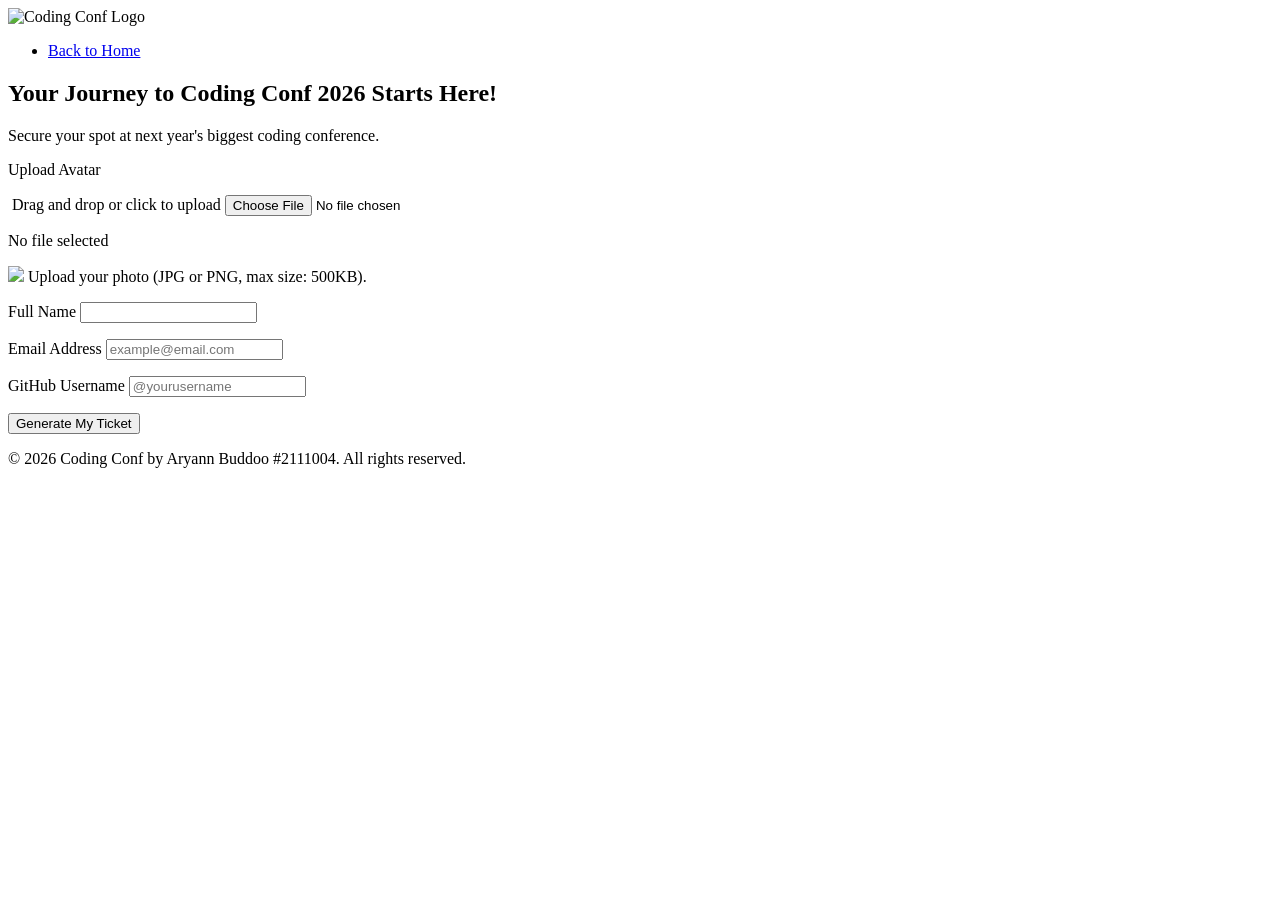
==== login.html @ 2bbec326 "Add files via upload" ====
<!DOCTYPE html>
<html lang="en">
    <head>
        <meta charset="UTF-8">
        <meta name="viewport" content="width=device-width, initial-scale=1.0">
        <title>Coding Conf | Info</title>
       <link href="https://fonts.googleapis.com/css2?family=Inconsolata:wght@400;500;700;800&display=swap" rel="stylesheet"> 
        <link rel="stylesheet" href="../css/style.css">
        <link rel="icon" href="../assets/images/logo-mark.svg" type="image/svg">
    </head>
    <body>
        <header>
            <img src="../assets/images/logo-full.svg" alt="Coding Conf Logo">
            <nav>
                <ul>
                    <li><a href="index.html">Back to Home</a></li>
                </ul>
            </nav>
        </header>
        <main>
            <section class="event_form">
                <h1>Your Journey to Coding Conf 2026 Starts Here!</h1>
                <p>Secure your spot at next year's biggest coding conference.</p>
            </section>

            <form id="ticket-form" class="registration_form" novalidate>

                <div class="form_info avatar_group">
                    <p class="field_label">Upload Avatar</p>
                    <label class="upload_area">
                        <img src="../assets/images/icon-upload.svg" alt="">
                        <span>Drag and drop or click to upload</span>
                        <input type="file" id="avatar" name="avatar" accept="image/png, image/jpeg">
                        <p id="file_test">No file selected</p>
                    </label>
                    <p id="avatar_message"><img src="../assets/images/icon-info.svg">
                        Upload your photo (JPG or PNG, max size: 500KB).</p>
                </div>

                <div class="form_info">
                    <label for="fullname">Full Name</label>
                    <input type="text" id="fullname" name="fullname">
                    <p id="fullname_message"></p>
                </div>

                <div class="form_info">
                    <label for="email">Email Address</label>
                    <input type="email" id="email" name="email" placeholder="example@email.com">
                    <p id="email_message"></p>
                </div>

                <div class="form_info">
                    <label for="github">GitHub Username</label>
                    <input type="text" id="github" name="github" placeholder="@yourusername">
                    <p id="github_message"></p>
                </div>
                <button type="submit" class="press">Generate My Ticket</button>
            </form>
        </main>
        <footer>
            <p>&copy; 2026 Coding Conf by Aryann Buddoo #2111004. All rights reserved.</p>
        </footer>
          <script src="../js/validation.js"></script>
    </body>
</html>
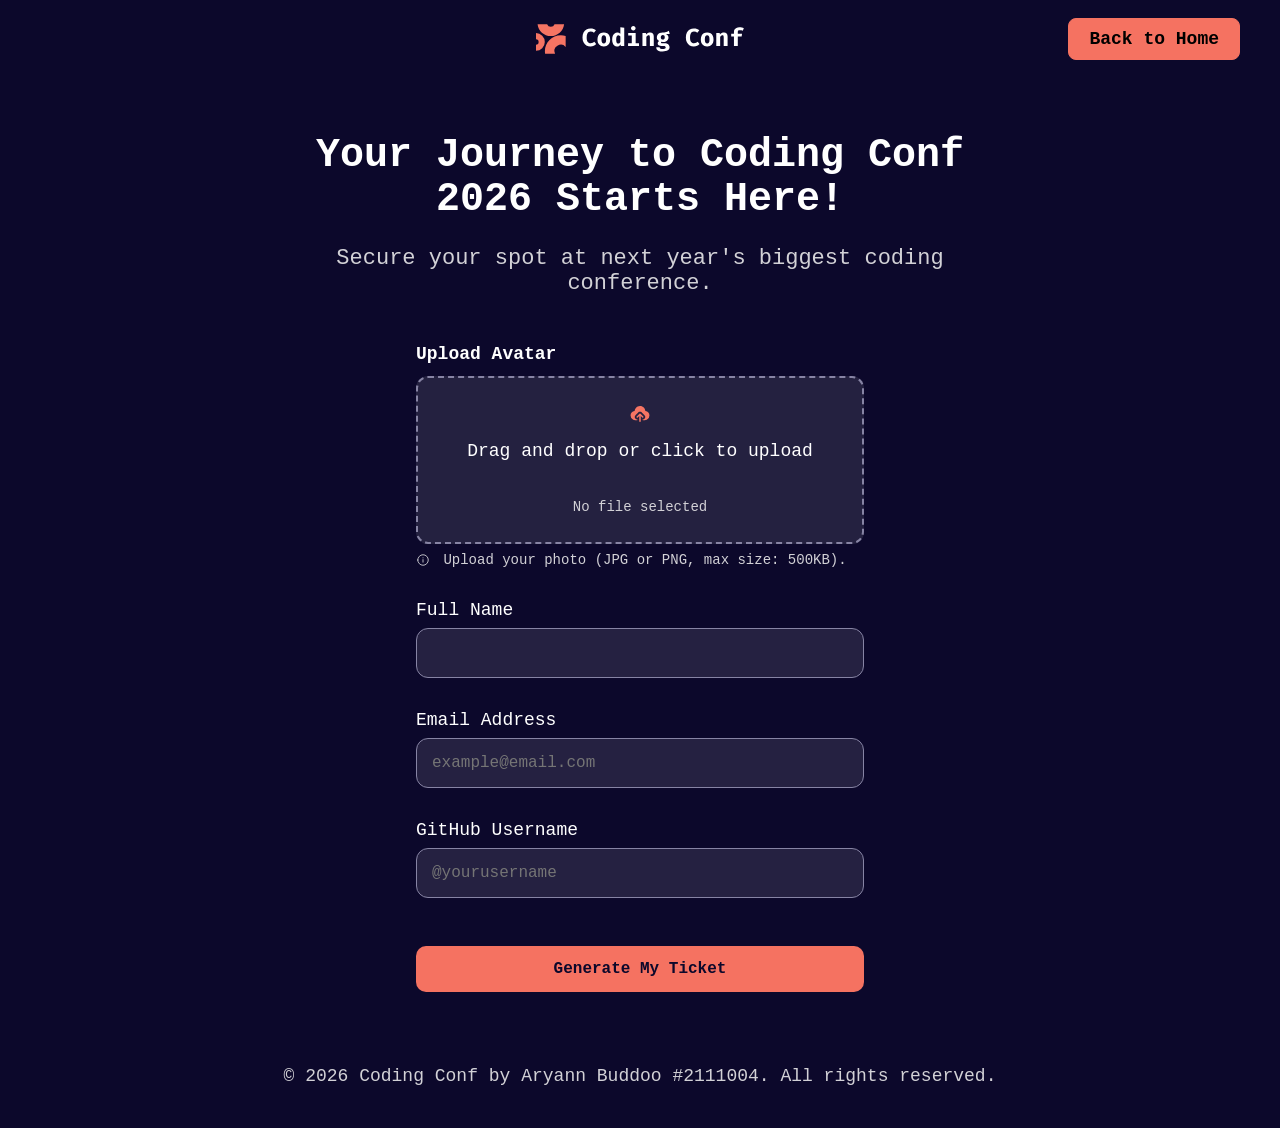
==== commit f363d388: "Fix asset paths in login.html Updated paths for CSS and images in login.html." ====
--- a/login.html
+++ b/login.html
@@ -5,12 +5,12 @@
         <meta name="viewport" content="width=device-width, initial-scale=1.0">
         <title>Coding Conf | Info</title>
        <link href="https://fonts.googleapis.com/css2?family=Inconsolata:wght@400;500;700;800&display=swap" rel="stylesheet"> 
-        <link rel="stylesheet" href="../css/style.css">
-        <link rel="icon" href="../assets/images/logo-mark.svg" type="image/svg">
+        <link rel="stylesheet" href="style.css">
+        <link rel="icon" href="logo-mark.svg" type="image/svg">
     </head>
     <body>
         <header>
-            <img src="../assets/images/logo-full.svg" alt="Coding Conf Logo">
+            <img src="logo-full.svg" alt="Coding Conf Logo">
             <nav>
                 <ul>
                     <li><a href="index.html">Back to Home</a></li>
@@ -28,12 +28,12 @@
                 <div class="form_info avatar_group">
                     <p class="field_label">Upload Avatar</p>
                     <label class="upload_area">
-                        <img src="../assets/images/icon-upload.svg" alt="">
+                        <img src="icon-upload.svg" alt="">
                         <span>Drag and drop or click to upload</span>
                         <input type="file" id="avatar" name="avatar" accept="image/png, image/jpeg">
                         <p id="file_test">No file selected</p>
                     </label>
-                    <p id="avatar_message"><img src="../assets/images/icon-info.svg">
+                    <p id="avatar_message"><img src="icon-info.svg">
                         Upload your photo (JPG or PNG, max size: 500KB).</p>
                 </div>
 
@@ -63,4 +63,4 @@
           <script src="../js/validation.js"></script>
     </body>
 </html>
-        +        
--- a/style.css
+++ b/style.css
@@ -0,0 +1,491 @@
+:root {
+    --neutral-0: rgb(255, 255, 255);
+    --neutral-300: rgb(210, 209, 214);
+    --neutral-500: rgb(135, 132, 164);
+    --neutral-700: rgb(75, 72, 106);
+    --neutral-900: rgb(12, 8, 43);
+    --orange-500: rgb(245, 114, 97);
+    --orange-700: rgb(225, 97, 81);
+    --gradient-text: linear-gradient(to right, rgb(245, 114, 97), rgb(255, 255, 255));
+    --bg-main: url("../assets/images/background-mobile.png");
+    --squiggle-bottom: url("../assets/images/pattern-squiggly-line-bottom-mobile-tablet.svg");
+}
+
+* {
+    box-sizing:border-box;
+}
+
+body {
+    margin: 0;
+    min-height: 100vh;
+    font-family: 'Inconsolata', 'Courier New', monospace;
+    font-size: 18px;
+    color: var(--neutral-0);
+    background-color: var(--neutral-900);
+
+
+    background-image:
+        url("../assets/images/pattern-squiggly-line-top.svg"),
+        var(--squiggle-bottom), 
+        url("../assets/images/pattern-circle.svg"),
+        url("../assets/images/pattern-circle.svg"),
+        url("../assets/images/pattern-lines.svg"),
+        var(--bg-main);
+    background-repeat: no-repeat;
+    background-position: right top, left bottom, left top, right 15% top 50%, center top, center;
+    background-size: 192px auto, 256px auto, 128px auto, 128px auto, cover, cover;
+}
+
+header {
+    position: relative;
+    display: flex;
+    justify-content:center;
+    align-items: center;
+    gap: 16px;
+    padding: 24px;
+}
+
+header img {
+    height: 30px;
+    width: auto;
+    display: block;
+}
+
+nav ul {
+    display: flex;
+    gap: 24px;
+    margin:auto;
+    padding: 0;
+    list-style: none;
+}
+
+header nav {
+    position: absolute;
+    right: 40px;
+    top: 50%;
+    transform: translateY(-50%);
+}
+
+nav a {
+    color: black;
+    background-color: var(--orange-500);
+    padding: 10px 20px;
+    border: 1px solid var(--orange-500);
+    border-radius: 8px;
+    text-decoration: none;
+    display: inline-block;
+    font-weight: 700;
+}
+
+nav a:hover {
+    background-color: var(--orange-700);
+    border-color: var(--orange-700);
+}
+
+main {
+    max-width: 800px;
+    margin: 0 auto;
+    padding: 32px 24px;
+    text-align: center;
+}
+
+section {
+    margin-bottom: 48px;
+}
+
+h1 {
+    font-size: 40px;
+    line-height: 1.1;
+    max-width: 750px;
+    margin: 24px auto;
+}
+
+.event > p {
+    font-size: 22px;
+    color: var(--neutral-300);
+    margin: 20px 0 32px;
+}
+
+.event_details {
+    display: flex;
+    justify-content: center;
+    align-items: justify; 
+    gap: 16px;
+    margin: 32px auto 0;
+    padding: 0; 
+    list-style: none;
+
+}
+
+main li {
+    margin-bottom: 0.5rem;
+}
+
+.highlight {
+    background: var(--gradient-text);
+    background-clip: text;
+    -webkit-background-clip: text;
+    color: transparent
+}
+
+.info_card {
+    flex: 1 1 0;
+    max-width: 272px;
+    min-height: 100px;
+    margin: 0;
+    padding: 16px 20px;
+    border: 1px solid rgba(255,255,255,0.65);
+    border-radius: 12px;
+    background: rgba(255,255,255,0.12);
+    text-align: center;
+}
+
+body:has(.event) .card_label {
+    margin: 0 0 2px;
+    color: var(--orange-500);
+    font-size: 14px;
+    font-weight: 800;
+    letter-spacing: 0.12em;
+    text-transform: uppercase;
+} 
+
+body:has(.event) .card_value {
+    margin: 0;
+    color: var(--neutral-0);
+    font-size: 22px;
+    font-weight: 700;
+    line-height: 1.35;
+}
+
+.gains {
+    display: flex;
+    justify-content: center;
+    gap: 16px;
+    padding: 0;
+    margin: 24px 0;
+    list-style: none;
+}
+
+.gains li {
+    flex: 1;
+    max-width: 220px;
+    padding: 24px 16px;
+    margin: 0;
+    background: rgba(255, 255, 255, 0.12);
+    border: 1px solid rgba(255, 255, 255, 0.65);
+    border-radius: 12px;
+    line-height: 1.5;
+}
+
+.press {
+    display: inline-block;
+    background-color: var(--orange-500);
+    color: var(--neutral-900);
+    padding: 14px 28px;
+    border-radius: 10px;
+    text-decoration: none;
+    font-weight: 700;
+    margin-top: 16px;
+}
+
+.press:is(:hover, :focus) {
+    background-color: var(--orange-700);
+    outline: 3px solid var(--neutral-0);
+}
+
+footer {
+    padding: 1.5rem;
+    text-align: center;
+    color: var(--neutral-300);
+}
+
+.event_form > p {
+    font-size: 22px;
+    color: var(--neutral-300);
+    margin: 20px 0 32px;
+}
+
+form {
+    max-width: 28rem;
+    margin: 2rem auto 0;
+    text-align: left;
+}
+
+.registration_form .form_info{
+    margin-bottom: 32px;
+}
+
+label {
+    display: block;
+    margin-bottom: 0.5rem;
+}
+
+input:not([type="file"]) {
+    width: 100%;
+    padding: 15px;
+    background-color: rgba(255, 255, 255, 0.1);
+    border: 1px solid var(--neutral-500);
+    border-radius: 12px;
+    color: var(--neutral-0);
+    font-family: inherit;
+    font-size: 1rem;
+}
+
+input[type="file"] {
+    width: 100%;
+    padding: 0;
+    background-color: transparent;
+    border: none;
+    color: var(--neutral-300);
+    font-family: inherit;
+    cursor: pointer;
+    font-size: 0;
+}
+
+
+input[type="file"]::file-selector-button {
+    display: none;
+}
+
+.upload_area {
+    display: flex;
+    flex-direction: column;
+    align-items: center;
+    gap: 12px;
+    padding: 24px;
+    background-color: rgba(255, 255, 255, 0.1);
+    border: 2px dashed var(--neutral-500);
+    border-radius: 12px;
+    cursor: pointer;
+    line-height: 1.5;
+}
+
+.upload_area:hover {
+    background-color: rgba(255, 255, 255, 0.2);
+}
+
+.upload_area:has(input:focus) {
+    outline: 3px solid var(--neutral-0);
+    outline-offset: 2px;
+}
+
+.upload_area img {
+    width: 24px;
+    height: 24px;
+    object-fit: contain;
+}
+
+.field_label {
+    margin: 0 0 12px;
+    font-size: 1.125rem;
+    font-weight: 700;
+    color: var(--neutral-0);
+}
+
+input:is(:hover, :focus) {
+    background-color: rgba(255, 255, 255, 0.2);
+}
+
+input:focus {
+    outline: 3px solid var(--neutral-0);
+    outline-offset: 2px;
+}
+
+form p {
+    margin: 0.5rem 0 0;
+    font-size: 0.875rem;
+    color: var(--neutral-300);
+}
+
+form p img {
+    width: 14px;
+    height: 14px;
+    vertical-align: middle;
+    margin-right: 5px;
+}
+
+input.invalid {
+    border-color: var(--orange-500);
+}
+
+div:has(input.invalid) p {
+    color: var(--orange-500);
+}
+
+form .press {
+    width: 100%;
+    border: none;
+    font-family: inherit;
+    font-size: 1rem;
+    font-weight: 700;
+    cursor: pointer;
+}
+
+
+.ticket {
+    position: relative;
+    display: flex;
+    flex-direction: column;
+    width: 100%;
+    max-width: 600px;
+    aspect-ratio: 600 / 280;
+    margin: 3rem auto 0;
+    padding: 24px;
+    background-image: url("../assets/images/pattern-ticket.svg");
+    background-repeat: no-repeat;
+    background-size: 100% 100%;
+    text-align: left;
+}
+
+.ticket_page h1 {
+    font-size: 50px;
+    margin-bottom: 40px;
+}
+
+.ticket_page > p {
+    font-size: 25px;
+    margin-bottom: 100px;
+}
+
+.ticket_header {
+    display: flex;
+    flex-direction: column;
+    align-items: flex-start;
+    gap: 8px;
+}
+
+.ticket_header img {
+    width: 200px;
+    height: auto;
+}
+
+.ticket_header p {
+    margin: 0;
+    color: var(--neutral-300);
+    font-size: 16px;
+}
+
+.ticket_details {
+    display: flex;
+    flex-direction: row;
+    align-items: center;
+    gap: 16px;
+    margin-top: auto;
+}
+
+#ticket-avatar {
+    display: block;
+    width: 140px;
+    height: 140px;
+    border-radius: 10px;
+    object-fit: cover;
+    flex-shrink: 0;
+}
+
+.ticket_info {
+    display: flex;
+    flex-direction: column;
+    align-items: flex-start;
+    font-size: 70px;
+}
+
+.ticket_info h2 {
+    margin: 0 0 8px;
+    font-size: 24px;
+    font-weight: 500;
+}
+
+.ticket_info p {
+    display: flex;
+    align-items: center;
+    gap: 8px;
+    margin: 0;
+    color: var(--neutral-300);
+    font-size: 16px;
+}
+
+.ticket_info p img {
+    width: 18px;
+    height: 18px;
+}
+
+#ticket-number {
+    position: absolute;
+    top: 50%;
+    right: 24px;
+    transform: translateY(-50%);
+    margin: 0;
+    writing-mode: vertical-rl;
+    color: var(--neutral-500);
+    font-size: 20px;
+}
+
+#ticket-email {
+    color: var(--orange-500);
+}
+
+#ticket-name {
+    background: var(--gradient-text);
+    background-clip: text;
+    -webkit-background-clip: text;
+    color: transparent;
+}
+
+
+@media (min-width: 768px) {
+    :root {
+        --bg-main: url("../assets/images/background-tablet.png");
+    }
+}
+
+@media (min-width: 1024px) {
+    :root {
+        --bg-main: url("../assets/images/background-desktop.png");
+        --squiggle-bottom: url("../assets/images/pattern-squiggly-line-bottom-desktop.svg");
+    }
+
+    body {
+        background-size: auto, auto, auto, auto, cover, cover;
+    }
+}
+
+@media (max-width: 480px) {
+    .ticket {
+        padding: 16px;
+    }
+
+    .ticket_header img {
+        width: 150px;
+    }
+
+    .ticket_header p {
+        font-size: 12px;
+    }
+
+    .ticket_details {
+        gap: 10px;
+    }
+
+    #ticket-avatar {
+        width: 48px;
+        height: 48px;
+    }
+
+    .ticket_info h2 {
+        font-size: 16px;
+    }
+
+    .ticket_info p {
+        font-size: 12px;
+    }
+
+    .ticket_info p img {
+        width: 14px;
+        height: 14px;
+    }
+
+    #ticket-number {
+        right: 12px;
+        font-size: 14px;
+    }
+}
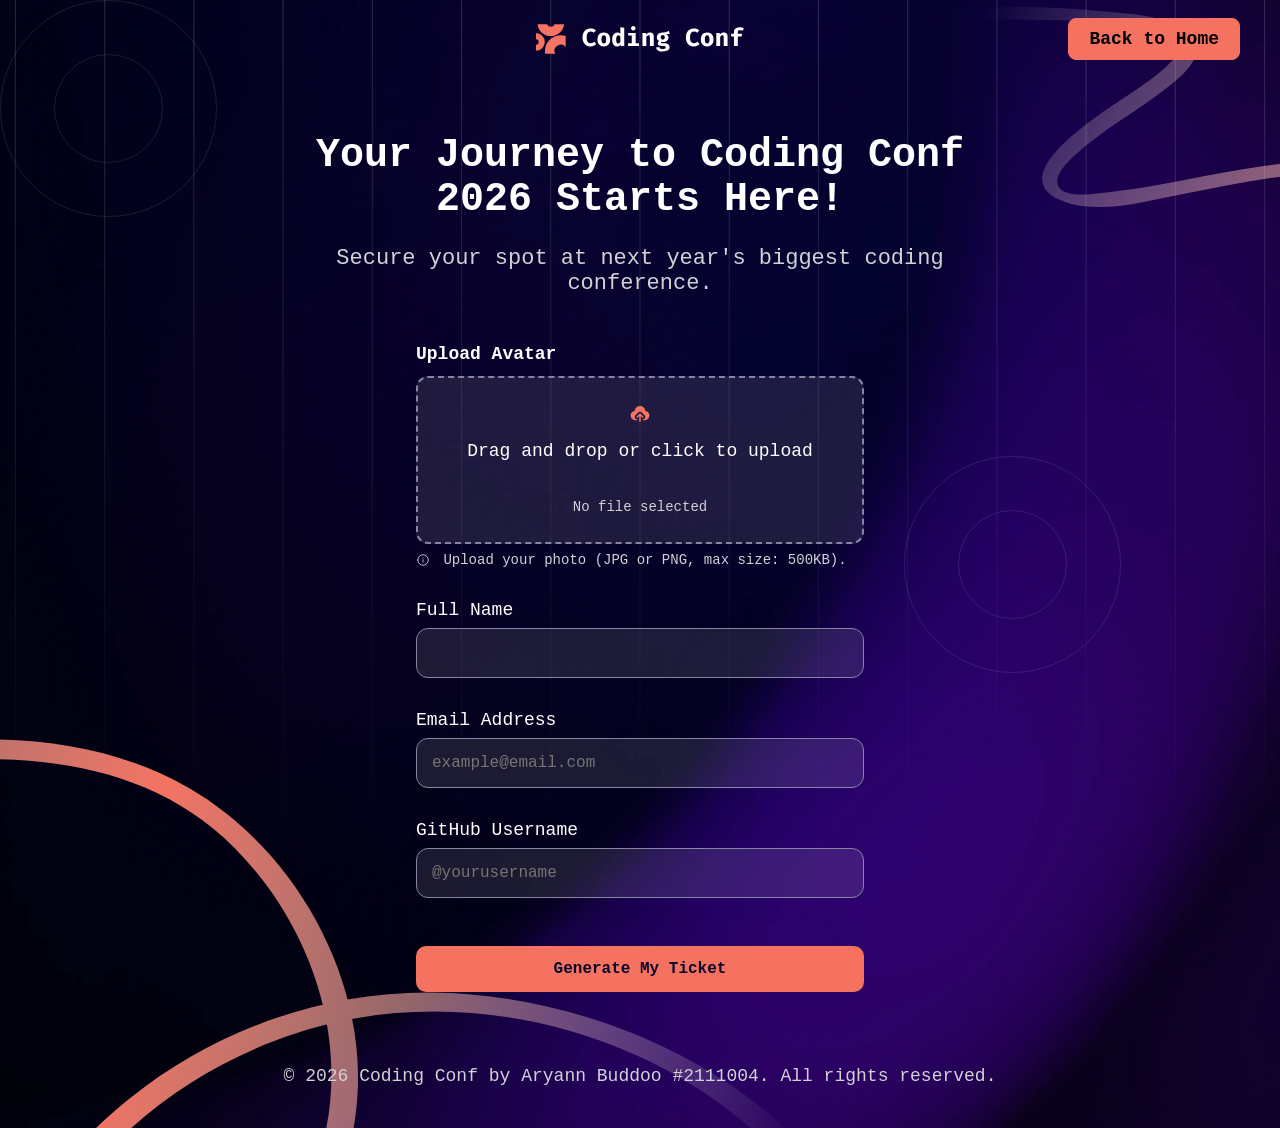
==== commit 4a3b6828: "Fix HTML entity encoding in login.html" ====
--- a/login.html
+++ b/login.html
@@ -60,7 +60,7 @@
         <footer>
             <p>&copy; 2026 Coding Conf by Aryann Buddoo #2111004. All rights reserved.</p>
         </footer>
-          <script src="../js/validation.js"></script>
+          <script src="validation.js"></script>
     </body>
 </html>
         
--- a/style.css
+++ b/style.css
@@ -7,8 +7,8 @@
     --orange-500: rgb(245, 114, 97);
     --orange-700: rgb(225, 97, 81);
     --gradient-text: linear-gradient(to right, rgb(245, 114, 97), rgb(255, 255, 255));
-    --bg-main: url("../assets/images/background-mobile.png");
-    --squiggle-bottom: url("../assets/images/pattern-squiggly-line-bottom-mobile-tablet.svg");
+    --bg-main: url("background-mobile.png");
+    --squiggle-bottom: url("pattern-squiggly-line-bottom-mobile-tablet.svg");
 }
 
 * {
@@ -25,11 +25,11 @@
 
 
     background-image:
-        url("../assets/images/pattern-squiggly-line-top.svg"),
+        url("pattern-squiggly-line-top.svg"),
         var(--squiggle-bottom), 
-        url("../assets/images/pattern-circle.svg"),
-        url("../assets/images/pattern-circle.svg"),
-        url("../assets/images/pattern-lines.svg"),
+        url("pattern-circle.svg"),
+        url("pattern-circle.svg"),
+        url("pattern-lines.svg"),
         var(--bg-main);
     background-repeat: no-repeat;
     background-position: right top, left bottom, left top, right 15% top 50%, center top, center;
@@ -331,7 +331,7 @@
     aspect-ratio: 600 / 280;
     margin: 3rem auto 0;
     padding: 24px;
-    background-image: url("../assets/images/pattern-ticket.svg");
+    background-image: url("pattern-ticket.svg");
     background-repeat: no-repeat;
     background-size: 100% 100%;
     text-align: left;
@@ -434,14 +434,14 @@
 
 @media (min-width: 768px) {
     :root {
-        --bg-main: url("../assets/images/background-tablet.png");
+        --bg-main: url("background-tablet.png");
     }
 }
 
 @media (min-width: 1024px) {
     :root {
-        --bg-main: url("../assets/images/background-desktop.png");
-        --squiggle-bottom: url("../assets/images/pattern-squiggly-line-bottom-desktop.svg");
+        --bg-main: url("background-desktop.png");
+        --squiggle-bottom: url("pattern-squiggly-line-bottom-desktop.svg");
     }
 
     body {
@@ -488,4 +488,4 @@
         right: 12px;
         font-size: 14px;
     }
-}+}
